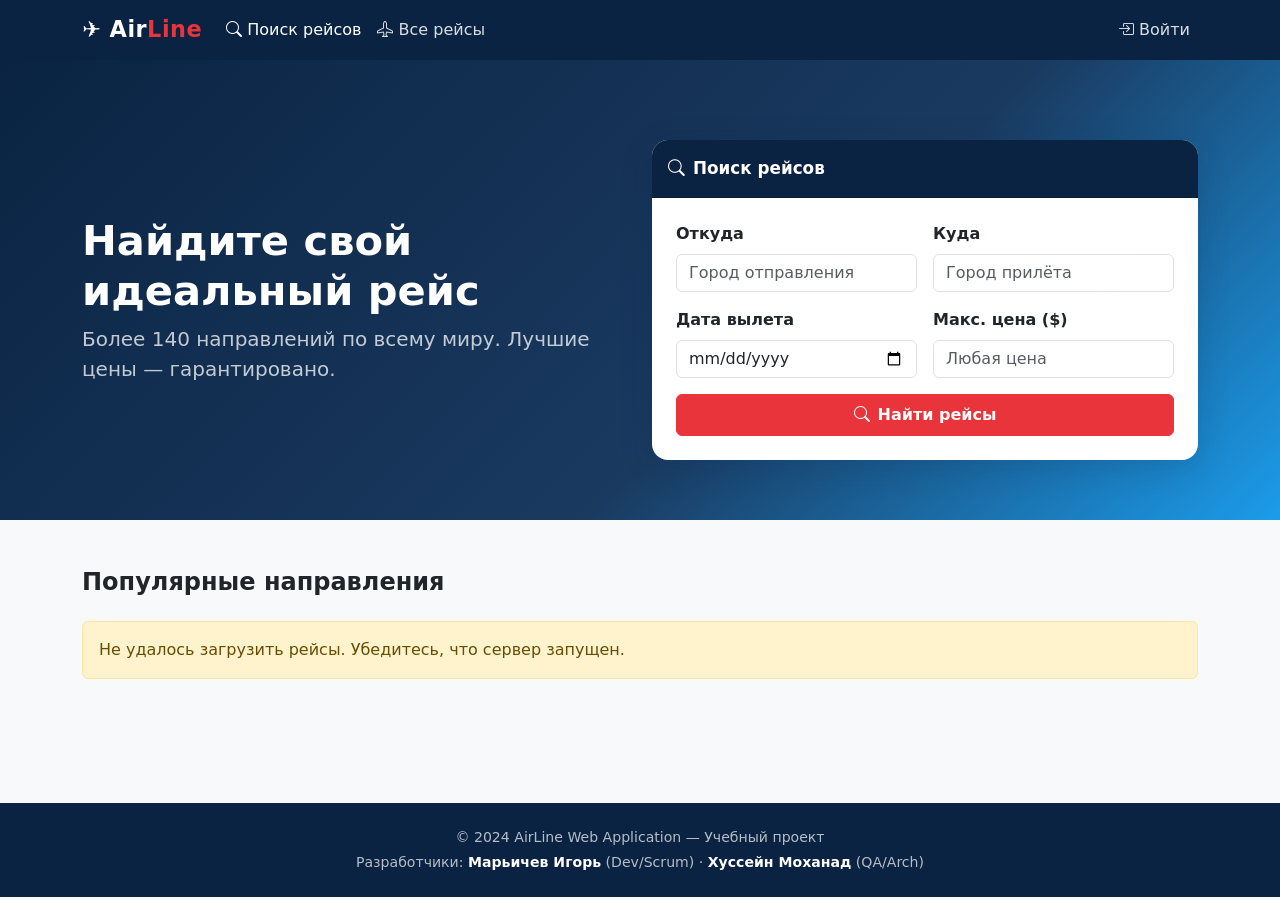
==== frontend/index.html @ ec55dc5f "набросок" ====
<!DOCTYPE html>
<html lang="ru">
<head>
    <meta charset="UTF-8">
    <meta name="viewport" content="width=device-width, initial-scale=1.0">
    <title>AirLine — Поиск рейсов</title>
    <link rel="stylesheet" href="https://cdn.jsdelivr.net/npm/bootstrap@5.3.3/dist/css/bootstrap.min.css">
    <link rel="stylesheet" href="https://cdn.jsdelivr.net/npm/bootstrap-icons@1.11.3/font/bootstrap-icons.min.css">
    <link rel="stylesheet" href="css/main.css">
</head>
<body>

<!-- Navbar -->
<nav class="navbar navbar-expand-lg navbar-airline">
    <div class="container">
        <a class="navbar-brand" href="index.html">✈ Air<span>Line</span></a>
        <button class="navbar-toggler" type="button" data-bs-toggle="collapse" data-bs-target="#navMain">
            <span class="navbar-toggler-icon"></span>
        </button>
        <div class="collapse navbar-collapse" id="navMain">
            <ul class="navbar-nav me-auto">
                <li class="nav-item"><a class="nav-link active" href="index.html"><i class="bi bi-search"></i> Поиск рейсов</a></li>
                <li class="nav-item"><a class="nav-link" href="flights.html"><i class="bi bi-airplane"></i> Все рейсы</a></li>
            </ul>
            <ul class="navbar-nav ms-auto">
                <!-- Not logged in -->
                <li class="nav-item" id="nav-auth">
                    <a class="nav-link" href="login.html"><i class="bi bi-box-arrow-in-right"></i> Войти</a>
                </li>
                <li class="nav-item" id="nav-auth-reg" style="display:none">
                    <a class="nav-link" href="register.html"><i class="bi bi-person-plus"></i> Регистрация</a>
                </li>
                <!-- Logged in -->
                <li class="nav-item dropdown d-none" id="nav-user">
                    <a class="nav-link dropdown-toggle" href="#" data-bs-toggle="dropdown">
                        <i class="bi bi-person-circle"></i> <span id="nav-username">User</span>
                    </a>
                    <ul class="dropdown-menu dropdown-menu-end">
                        <li><a class="dropdown-item" href="my-tickets.html"><i class="bi bi-ticket-perforated me-2"></i>Мои билеты</a></li>
                        <li><hr class="dropdown-divider"></li>
                        <li><a class="dropdown-item text-danger" href="#" onclick="logout()"><i class="bi bi-box-arrow-right me-2"></i>Выйти</a></li>
                    </ul>
                </li>
                <li class="nav-item d-none" id="nav-admin">
                    <a class="nav-link" href="admin-dashboard.html"><i class="bi bi-shield-lock"></i> Панель</a>
                </li>
            </ul>
        </div>
    </div>
</nav>

<!-- Hero -->
<section class="hero-section">
    <div class="container">
        <div class="row align-items-center">
            <div class="col-lg-6 mb-4 mb-lg-0">
                <h1>Найдите свой идеальный рейс</h1>
                <p class="lead opacity-75 mb-0">Более 140 направлений по всему миру. Лучшие цены — гарантировано.</p>
            </div>
            <div class="col-lg-6">
                <div class="card search-card">
                    <div class="card-header py-3">
                        <i class="bi bi-search me-2"></i>Поиск рейсов
                    </div>
                    <div class="card-body p-4">
                        <div id="search-alert"></div>
                        <div class="row g-3">
                            <div class="col-md-6">
                                <label class="form-label fw-semibold">Откуда</label>
                                <input type="text" class="form-control" id="from_city" placeholder="Город отправления">
                            </div>
                            <div class="col-md-6">
                                <label class="form-label fw-semibold">Куда</label>
                                <input type="text" class="form-control" id="to_city" placeholder="Город прилёта">
                            </div>
                            <div class="col-md-6">
                                <label class="form-label fw-semibold">Дата вылета</label>
                                <input type="date" class="form-control" id="search_date">
                            </div>
                            <div class="col-md-6">
                                <label class="form-label fw-semibold">Макс. цена ($)</label>
                                <input type="number" class="form-control" id="max_price" placeholder="Любая цена">
                            </div>
                            <div class="col-12">
                                <button class="btn btn-airline w-100 py-2" onclick="searchFlights()">
                                    <i class="bi bi-search me-2"></i>Найти рейсы
                                </button>
                            </div>
                        </div>
                    </div>
                </div>
            </div>
        </div>
    </div>
</section>

<!-- Results -->
<section class="py-5">
    <div class="container">
        <div id="results-section" class="d-none">
            <div class="d-flex justify-content-between align-items-center mb-4">
                <h4 class="fw-bold mb-0">Результаты поиска <span id="results-count" class="text-muted fs-6"></span></h4>
                <button class="btn btn-outline-secondary btn-sm" onclick="clearSearch()">
                    <i class="bi bi-x-circle me-1"></i>Сбросить
                </button>
            </div>
            <div id="flights-container" class="row g-3"></div>
        </div>

        <!-- Default content -->
        <div id="default-section">
            <h4 class="fw-bold mb-4">Популярные направления</h4>
            <div id="popular-flights" class="row g-3">
                <div class="col-12 text-center py-4">
                    <div class="spinner-border spinner-airline" role="status"></div>
                    <p class="text-muted mt-2">Загружаем рейсы...</p>
                </div>
            </div>
        </div>
    </div>
</section>

<!-- Footer -->
<footer>
    <div class="container text-center">
        <p class="mb-1">© 2024 AirLine Web Application — Учебный проект</p>
        <p class="mb-0">Разработчики: <strong class="text-white">Марьичев Игорь</strong> (Dev/Scrum) · <strong class="text-white">Хуссейн Моханад</strong> (QA/Arch)</p>
    </div>
</footer>

<script src="https://cdn.jsdelivr.net/npm/bootstrap@5.3.3/dist/js/bootstrap.bundle.min.js"></script>
<script src="js/api.js"></script>
<script>
    document.addEventListener('DOMContentLoaded', () => {
        updateNavbar();
        loadPopularFlights();
        // Set min date to today
        document.getElementById('search_date').min = new Date().toISOString().split('T')[0];
    });

    async function loadPopularFlights() {
        try {
            const data = await api.flights.list({ ordering: 'departure_time' });
            const flights = data.results || data;
            const container = document.getElementById('popular-flights');
            if (!flights || flights.length === 0) {
                container.innerHTML = '<div class="col-12 text-center text-muted">Рейсы не найдены</div>';
                return;
            }
            container.innerHTML = flights.slice(0, 6).map(renderFlightCard).join('');
        } catch (e) {
            document.getElementById('popular-flights').innerHTML =
                '<div class="col-12"><div class="alert alert-warning">Не удалось загрузить рейсы. Убедитесь, что сервер запущен.</div></div>';
        }
    }

    async function searchFlights() {
        const params = {};
        const from = document.getElementById('from_city').value.trim();
        const to = document.getElementById('to_city').value.trim();
        const date = document.getElementById('search_date').value;
        const maxPrice = document.getElementById('max_price').value;

        if (from) params.from_city = from;
        if (to) params.to_city = to;
        if (date) params.date = date;
        if (maxPrice) params.max_price = maxPrice;

        try {
            const data = await api.flights.list(params);
            const flights = data.results || data;

            document.getElementById('default-section').classList.add('d-none');
            document.getElementById('results-section').classList.remove('d-none');
            document.getElementById('results-count').textContent = `(${flights.length} найдено)`;

            const container = document.getElementById('flights-container');
            if (!flights.length) {
                container.innerHTML = '<div class="col-12"><div class="alert alert-info">По вашему запросу рейсы не найдены. Попробуйте изменить параметры.</div></div>';
                return;
            }
            container.innerHTML = flights.map(renderFlightCard).join('');
        } catch (e) {
            showErrors('search-alert', e);
        }
    }

    function clearSearch() {
        document.getElementById('from_city').value = '';
        document.getElementById('to_city').value = '';
        document.getElementById('search_date').value = '';
        document.getElementById('max_price').value = '';
        document.getElementById('results-section').classList.add('d-none');
        document.getElementById('default-section').classList.remove('d-none');
    }

    function renderFlightCard(f) {
        const dep = f.departure_airport;
        const arr = f.arrival_airport;
        const h = Math.floor(f.duration_minutes / 60);
        const m = f.duration_minutes % 60;
        return `
        <div class="col-md-6 col-lg-4">
            <div class="card flight-card h-100">
                <div class="card-body p-4">
                    <div class="d-flex justify-content-between align-items-start mb-3">
                        <small class="text-muted">${f.flight_number}</small>
                        ${statusBadge(f.status)}
                    </div>
                    <div class="d-flex align-items-center justify-content-between mb-3">
                        <div class="text-center">
                            <div class="flight-route">${dep.code}</div>
                            <div class="flight-meta">${dep.city}</div>
                        </div>
                        <div class="text-center px-2">
                            <div class="flight-arrow">✈</div>
                            <div class="flight-meta">${h}ч ${m}мин</div>
                        </div>
                        <div class="text-center">
                            <div class="flight-route">${arr.code}</div>
                            <div class="flight-meta">${arr.city}</div>
                        </div>
                    </div>
                    <div class="d-flex justify-content-between align-items-center mb-3">
                        <div>
                            <div class="flight-meta"><i class="bi bi-calendar3 me-1"></i>${formatDate(f.departure_time)}</div>
                            <div class="flight-meta"><i class="bi bi-people me-1"></i>${f.available_seats} мест</div>
                        </div>
                        <div class="flight-price">${formatPrice(f.base_price)}</div>
                    </div>
                    ${f.is_bookable
                        ? `<a href="booking.html?flight_id=${f.id}" class="btn btn-airline w-100">
                               <i class="bi bi-ticket-perforated me-1"></i>Забронировать
                           </a>`
                        : `<button class="btn btn-secondary w-100" disabled>Недоступен</button>`
                    }
                </div>
            </div>
        </div>`;
    }

    async function logout() {
        const refresh = Auth.getRefresh();
        try { await api.auth.logout(refresh); } catch {}
        Auth.clearTokens();
        window.location.reload();
    }
</script>
</body>
</html>
---- frontend/css/main.css ----
/* ─────────────────────────────────────────
   Airline Web App — main.css
   Custom styles on top of Bootstrap 5
   ───────────────────────────────────────── */

:root {
    --airline-primary: #0A2342;
    --airline-accent: #E8343A;
    --airline-sky: #1B9CEA;
    --airline-light: #F0F4F8;
    --airline-gold: #F5A623;
}

/* ── Base ── */
body {
    background-color: #f8f9fa;
    font-family: 'Segoe UI', system-ui, -apple-system, sans-serif;
    color: #212529;
}

/* ── Navbar ── */
.navbar-airline {
    background-color: var(--airline-primary);
    box-shadow: 0 2px 8px rgba(0,0,0,0.25);
}
.navbar-airline .navbar-brand {
    color: #fff !important;
    font-weight: 700;
    font-size: 1.4rem;
    letter-spacing: 0.5px;
}
.navbar-airline .navbar-brand span {
    color: var(--airline-accent);
}
.navbar-airline .nav-link {
    color: rgba(255,255,255,0.85) !important;
    transition: color 0.2s;
}
.navbar-airline .nav-link:hover,
.navbar-airline .nav-link.active {
    color: #fff !important;
}

/* ── Hero ── */
.hero-section {
    background: linear-gradient(135deg, var(--airline-primary) 0%, #1a3a60 60%, var(--airline-sky) 100%);
    color: #fff;
    padding: 80px 0 60px;
    position: relative;
    overflow: hidden;
}
.hero-section::after {
    content: '✈';
    position: absolute;
    right: 6%;
    top: 50%;
    transform: translateY(-50%) rotate(-15deg);
    font-size: 9rem;
    opacity: 0.08;
    pointer-events: none;
}
.hero-section h1 { font-weight: 800; font-size: 2.6rem; }

/* ── Search card ── */
.search-card {
    border: none;
    border-radius: 16px;
    box-shadow: 0 8px 32px rgba(10,35,66,0.18);
    background: #fff;
}
.search-card .card-header {
    background: var(--airline-primary);
    color: #fff;
    border-radius: 16px 16px 0 0 !important;
    font-weight: 600;
    font-size: 1.05rem;
}

/* ── Flight card ── */
.flight-card {
    border: none;
    border-radius: 12px;
    box-shadow: 0 2px 12px rgba(10,35,66,0.10);
    transition: transform 0.18s, box-shadow 0.18s;
    background: #fff;
}
.flight-card:hover {
    transform: translateY(-3px);
    box-shadow: 0 8px 28px rgba(10,35,66,0.18);
}
.flight-route {
    font-size: 1.5rem;
    font-weight: 800;
    color: var(--airline-primary);
    letter-spacing: 1px;
}
.flight-arrow {
    color: var(--airline-sky);
    font-size: 1.3rem;
}
.flight-price {
    font-size: 1.4rem;
    font-weight: 700;
    color: var(--airline-accent);
}
.flight-meta {
    font-size: 0.83rem;
    color: #6c757d;
}

/* ── Stat cards (admin) ── */
.stat-card {
    border: none;
    border-radius: 12px;
    color: #fff;
    padding: 20px 24px;
    box-shadow: 0 4px 16px rgba(0,0,0,0.12);
}
.stat-card.primary { background: linear-gradient(135deg, var(--airline-primary), #1a5276); }
.stat-card.accent  { background: linear-gradient(135deg, var(--airline-accent), #c0392b); }
.stat-card.sky     { background: linear-gradient(135deg, var(--airline-sky), #1565c0); }
.stat-card.gold    { background: linear-gradient(135deg, var(--airline-gold), #e67e22); }
.stat-card .stat-number { font-size: 2rem; font-weight: 800; }
.stat-card .stat-label  { font-size: 0.88rem; opacity: 0.85; }

/* ── Tables ── */
.table-airline thead {
    background-color: var(--airline-primary);
    color: #fff;
}
.table-airline tbody tr:hover {
    background-color: rgba(27, 156, 234, 0.07);
}

/* ── Buttons ── */
.btn-airline {
    background-color: var(--airline-accent);
    border-color: var(--airline-accent);
    color: #fff;
    font-weight: 600;
}
.btn-airline:hover {
    background-color: #c0392b;
    border-color: #c0392b;
    color: #fff;
}
.btn-sky {
    background-color: var(--airline-sky);
    border-color: var(--airline-sky);
    color: #fff;
    font-weight: 600;
}
.btn-sky:hover {
    background-color: #1565c0;
    color: #fff;
}

/* ── Ticket card ── */
.ticket-card {
    border: none;
    border-radius: 12px;
    box-shadow: 0 2px 12px rgba(10,35,66,0.10);
    background: #fff;
    position: relative;
    overflow: hidden;
}
.ticket-card::before {
    content: '';
    position: absolute;
    left: 0; top: 0; bottom: 0;
    width: 5px;
    background: var(--airline-sky);
    border-radius: 12px 0 0 12px;
}
.ticket-card.status-cancelled::before { background: #dc3545; }
.ticket-card.status-used::before      { background: #6c757d; }

/* ── Sidebar (admin) ── */
.admin-sidebar {
    background: var(--airline-primary);
    min-height: 100vh;
    padding-top: 20px;
}
.admin-sidebar .nav-link {
    color: rgba(255,255,255,0.75);
    padding: 10px 20px;
    border-radius: 8px;
    margin: 2px 8px;
    font-weight: 500;
    transition: all 0.2s;
}
.admin-sidebar .nav-link:hover,
.admin-sidebar .nav-link.active {
    background: rgba(255,255,255,0.12);
    color: #fff;
}
.admin-sidebar .nav-link i { margin-right: 8px; width: 18px; }

/* ── Loading spinner ── */
.spinner-airline {
    color: var(--airline-sky);
}

/* ── Forms ── */
.form-control:focus, .form-select:focus {
    border-color: var(--airline-sky);
    box-shadow: 0 0 0 0.2rem rgba(27,156,234,0.25);
}

/* ── Footer ── */
footer {
    background: var(--airline-primary);
    color: rgba(255,255,255,0.7);
    padding: 24px 0;
    margin-top: 60px;
    font-size: 0.88rem;
}
footer a { color: rgba(255,255,255,0.55); text-decoration: none; }
footer a:hover { color: #fff; }

/* ── Responsive ── */
@media (max-width: 576px) {
    .hero-section h1 { font-size: 1.8rem; }
    .flight-route    { font-size: 1.1rem; }
    .flight-price    { font-size: 1.1rem; }
}
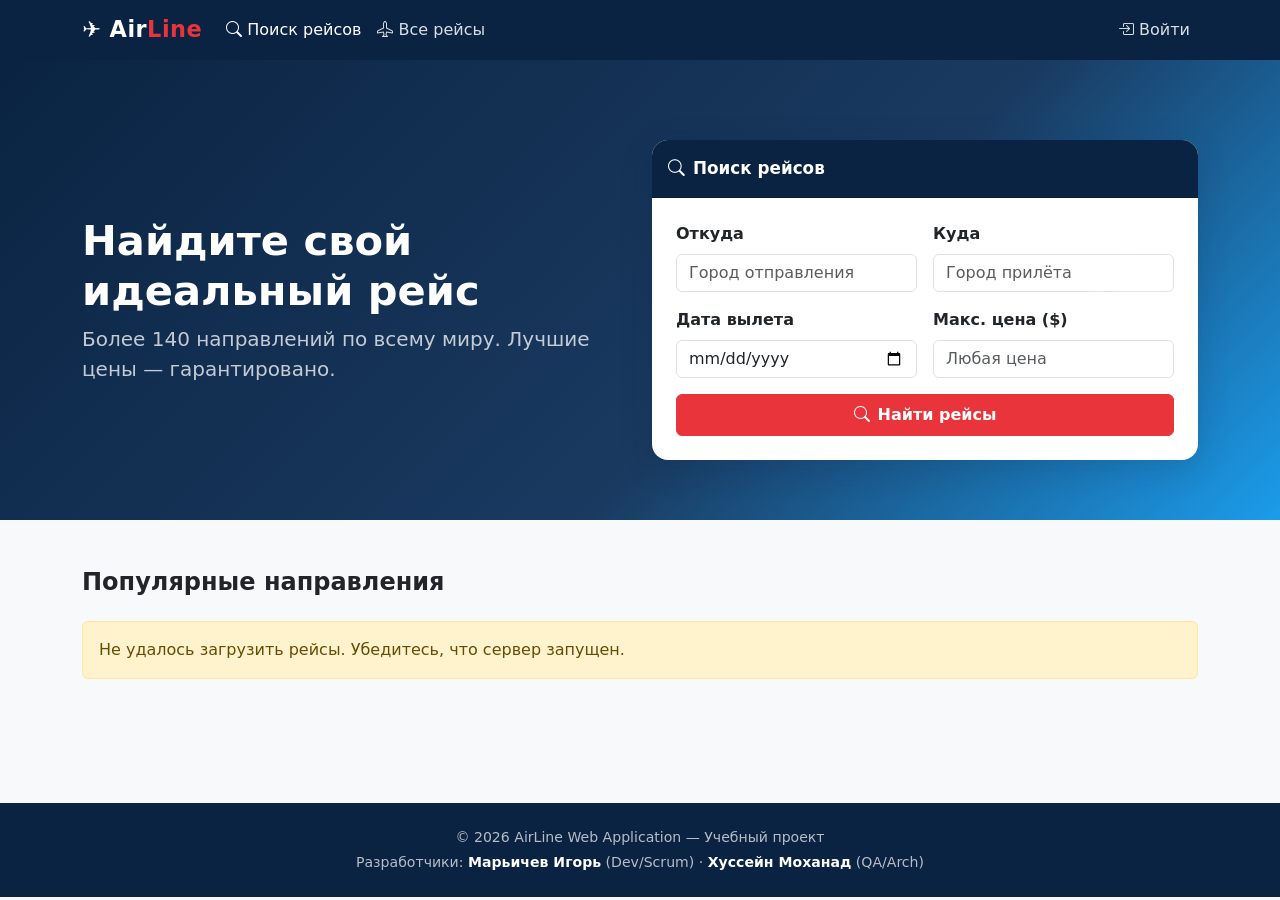
==== commit 18870002: "prototype fix pre-final" ====
--- a/frontend/index.html
+++ b/frontend/index.html
@@ -123,7 +123,7 @@
 <!-- Footer -->
 <footer>
     <div class="container text-center">
-        <p class="mb-1">© 2024 AirLine Web Application — Учебный проект</p>
+        <p class="mb-1">© 2026 AirLine Web Application — Учебный проект</p>
         <p class="mb-0">Разработчики: <strong class="text-white">Марьичев Игорь</strong> (Dev/Scrum) · <strong class="text-white">Хуссейн Моханад</strong> (QA/Arch)</p>
     </div>
 </footer>
@@ -247,4 +247,4 @@
     }
 </script>
 </body>
-</html>+</html>
--- a/frontend/css/main.css
+++ b/frontend/css/main.css
@@ -223,4 +223,4 @@
     .hero-section h1 { font-size: 1.8rem; }
     .flight-route    { font-size: 1.1rem; }
     .flight-price    { font-size: 1.1rem; }
-}+}
